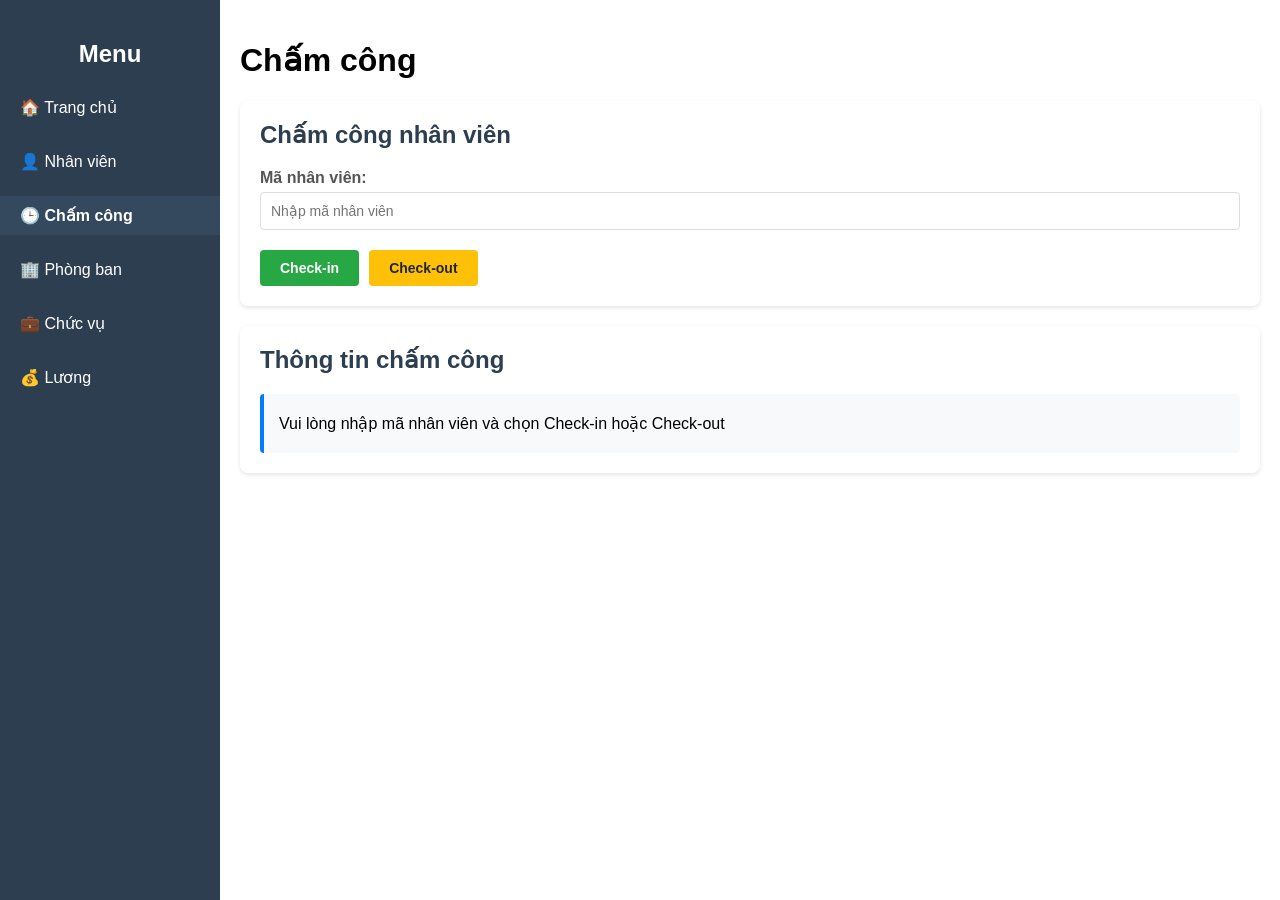
==== QLNS/wwwroot/pages/chamcong.html @ e4da4321 "cap nhat frontend" ====
<!DOCTYPE html>
<html lang="vi">
<head>
    <meta charset="UTF-8">
    <meta name="viewport" content="width=device-width, initial-scale=1.0">
    <title>Chấm công</title>
    <link rel="stylesheet" href="../css/site.css">
    <link rel="stylesheet" href="../css/pages.css">
</head>
<body>
    <div class="container">
        <!-- Sidebar -->
        <aside class="sidebar">
            <h2>Menu</h2>
            <ul>
                <li><a href="../index.html">🏠 Trang chủ</a></li>
                <li><a href="nhanvien.html">👤 Nhân viên</a></li>
                <li><a href="chamcong.html" class="active">🕒 Chấm công</a></li>
                <li><a href="phongban.html">🏢 Phòng ban</a></li>
                <li><a href="chucvu.html">💼 Chức vụ</a></li>
                <li><a href="luong.html">💰 Lương</a></li>
            </ul>
        </aside>

        <!-- Nội dung chính -->
        <main class="content">
            <h1>Chấm công</h1>
            
            <!-- Form chấm công -->
            <div class="card">
                <h2>Chấm công nhân viên</h2>
                <form id="chamCongForm">
                    <div class="form-group">
                        <label for="maNvChamCong">Mã nhân viên:</label>
                        <input type="text" id="maNvChamCong" required placeholder="Nhập mã nhân viên">
                    </div>
                    <div class="form-actions">
                        <button type="button" class="btn btn-success" onclick="checkIn()">Check-in</button>
                        <button type="button" class="btn btn-warning" onclick="checkOut()">Check-out</button>
                    </div>
                </form>
            </div>

            <!-- Thông tin chấm công hôm nay -->
            <div class="card">
                <h2>Thông tin chấm công</h2>
                <div id="chamCongInfo" class="info-box">
                    <p>Vui lòng nhập mã nhân viên và chọn Check-in hoặc Check-out</p>
                </div>
            </div>
        </main>
    </div>

    <script src="../js/chamcong.js"></script>
</body>
</html>
---- QLNS/wwwroot/css/site.css ----
body {
    margin: 0;
    font-family: Arial, sans-serif;
}

.container {
    display: flex;
    height: 100vh;
}

/* Sidebar */
.sidebar {
    width: 220px;
    background: #2c3e50;
    color: white;
    padding: 20px 0;
}

    .sidebar h2 {
        text-align: center;
        margin-bottom: 20px;
    }

    .sidebar ul {
        list-style: none;
        padding: 0;
    }

        .sidebar ul li {
            margin: 15px 0;
        }

            .sidebar ul li a {
                color: white;
                text-decoration: none;
                padding: 10px 20px;
                display: block;
                transition: background 0.3s;
            }

                .sidebar ul li a:hover {
                    background: #34495e;
                }

/* Content */
.content {
    flex: 1;
    padding: 20px;
}
---- QLNS/wwwroot/css/pages.css ----
/* Styles cho các trang quản lý */

.card {
    background: white;
    border-radius: 8px;
    padding: 20px;
    margin-bottom: 20px;
    box-shadow: 0 2px 4px rgba(0,0,0,0.1);
}

.card h2 {
    margin-top: 0;
    color: #2c3e50;
}

/* Form styles */
.form-group {
    margin-bottom: 15px;
}

.form-group label {
    display: block;
    margin-bottom: 5px;
    font-weight: bold;
    color: #555;
}

.form-group input,
.form-group select,
.form-group textarea {
    width: 100%;
    padding: 10px;
    border: 1px solid #ddd;
    border-radius: 4px;
    font-size: 14px;
    box-sizing: border-box;
}

.form-group input:focus,
.form-group select:focus,
.form-group textarea:focus {
    outline: none;
    border-color: #007bff;
}

.form-actions {
    display: flex;
    gap: 10px;
    margin-top: 20px;
}

/* Button styles */
.btn {
    padding: 10px 20px;
    border: none;
    border-radius: 4px;
    cursor: pointer;
    font-size: 14px;
    font-weight: bold;
    transition: background 0.3s;
}

.btn-primary {
    background: #007bff;
    color: white;
}

.btn-primary:hover {
    background: #0056b3;
}

.btn-secondary {
    background: #6c757d;
    color: white;
}

.btn-secondary:hover {
    background: #545b62;
}

.btn-success {
    background: #28a745;
    color: white;
}

.btn-success:hover {
    background: #218838;
}

.btn-warning {
    background: #ffc107;
    color: #212529;
}

.btn-warning:hover {
    background: #e0a800;
}

.btn-danger {
    background: #dc3545;
    color: white;
}

.btn-danger:hover {
    background: #c82333;
}

.btn-info {
    background: #17a2b8;
    color: white;
}

.btn-info:hover {
    background: #138496;
}

/* Table styles */
.table-container {
    overflow-x: auto;
}

table {
    width: 100%;
    border-collapse: collapse;
    margin-top: 10px;
}

table thead {
    background: #2c3e50;
    color: white;
}

table th,
table td {
    padding: 12px;
    text-align: left;
    border-bottom: 1px solid #ddd;
}

table tbody tr:hover {
    background: #f5f5f5;
}

table tbody tr:last-child td {
    border-bottom: none;
}

/* Action buttons in table */
.action-buttons {
    display: flex;
    gap: 5px;
}

.action-buttons button {
    padding: 5px 10px;
    font-size: 12px;
}

/* Info box */
.info-box {
    padding: 15px;
    background: #f8f9fa;
    border-radius: 4px;
    border-left: 4px solid #007bff;
}

.info-box p {
    margin: 5px 0;
}

/* Active menu item */
.sidebar ul li a.active {
    background: #34495e;
    font-weight: bold;
}

/* Message styles */
.message {
    padding: 10px;
    margin: 10px 0;
    border-radius: 4px;
}

.message.success {
    background: #d4edda;
    color: #155724;
    border: 1px solid #c3e6cb;
}

.message.error {
    background: #f8d7da;
    color: #721c24;
    border: 1px solid #f5c6cb;
}

/* Loading spinner */
.loading {
    text-align: center;
    padding: 20px;
}

.spinner {
    border: 4px solid #f3f3f3;
    border-top: 4px solid #007bff;
    border-radius: 50%;
    width: 40px;
    height: 40px;
    animation: spin 1s linear infinite;
    margin: 0 auto;
}

@keyframes spin {
    0% { transform: rotate(0deg); }
    100% { transform: rotate(360deg); }
}
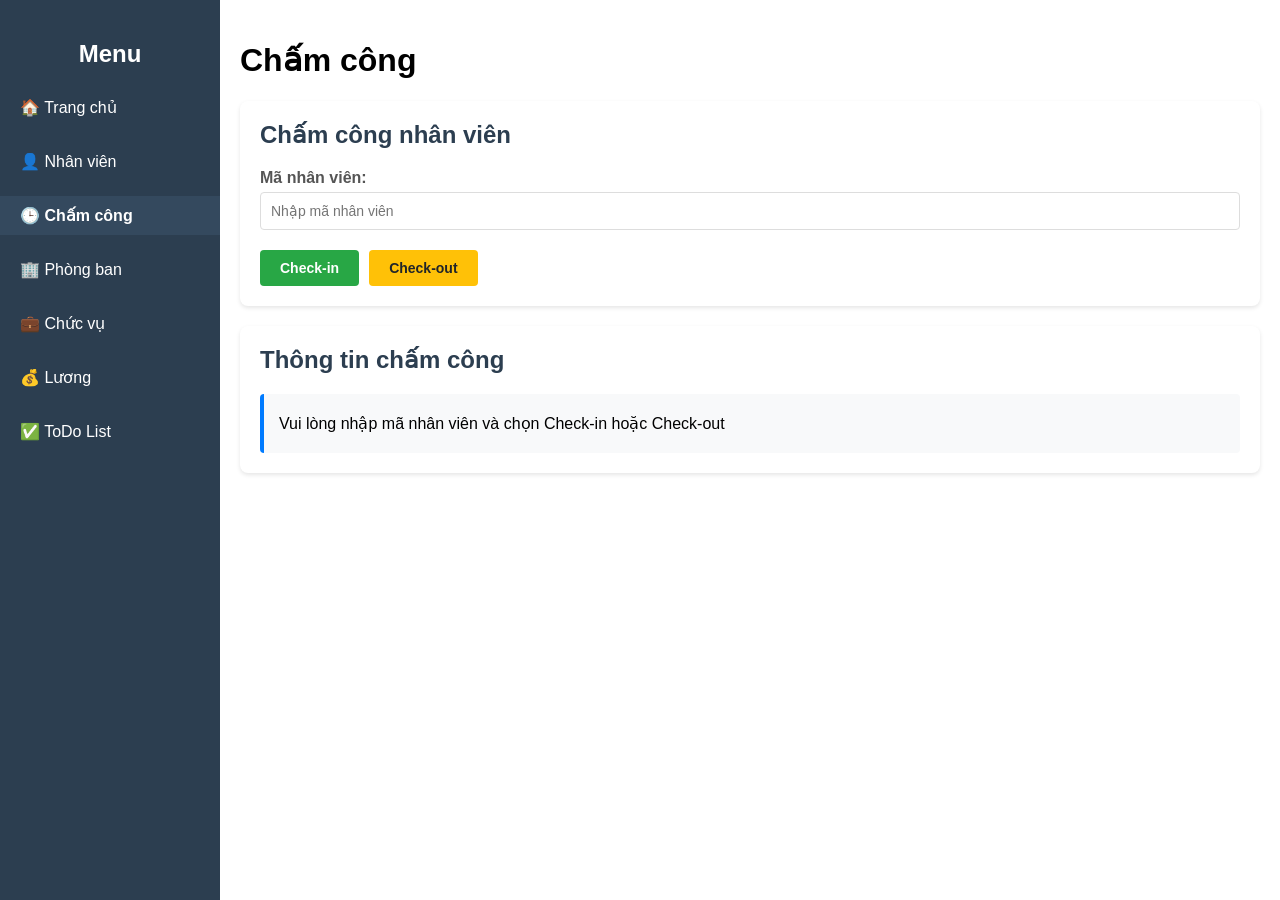
==== commit dda2b2a5: "Update luong" ====
--- a/QLNS/wwwroot/pages/chamcong.html
+++ b/QLNS/wwwroot/pages/chamcong.html
@@ -1,5 +1,6 @@
 <!DOCTYPE html>
 <html lang="vi">
+
 <head>
     <meta charset="UTF-8">
     <meta name="viewport" content="width=device-width, initial-scale=1.0">
@@ -7,6 +8,7 @@
     <link rel="stylesheet" href="../css/site.css">
     <link rel="stylesheet" href="../css/pages.css">
 </head>
+
 <body>
     <div class="container">
         <!-- Sidebar -->
@@ -14,18 +16,19 @@
             <h2>Menu</h2>
             <ul>
                 <li><a href="../index.html">🏠 Trang chủ</a></li>
-                <li><a href="nhanvien.html">👤 Nhân viên</a></li>
+                <li class="restricted admin-only"><a href="nhanvien.html">👤 Nhân viên</a></li>
                 <li><a href="chamcong.html" class="active">🕒 Chấm công</a></li>
-                <li><a href="phongban.html">🏢 Phòng ban</a></li>
-                <li><a href="chucvu.html">💼 Chức vụ</a></li>
-                <li><a href="luong.html">💰 Lương</a></li>
+                <li class="restricted admin-only"><a href="phongban.html">🏢 Phòng ban</a></li>
+                <li class="restricted admin-only"><a href="chucvu.html">💼 Chức vụ</a></li>
+                <li class="restricted admin-only"><a href="luong.html">💰 Lương</a></li>
+                <li><a href="todolist.html">✅ ToDo List</a></li>
             </ul>
         </aside>
 
         <!-- Nội dung chính -->
         <main class="content">
             <h1>Chấm công</h1>
-            
+
             <!-- Form chấm công -->
             <div class="card">
                 <h2>Chấm công nhân viên</h2>
@@ -51,8 +54,9 @@
         </main>
     </div>
 
+    <script src="../js/auth.js"></script>
+    <script src="../js/layout.js"></script>
     <script src="../js/chamcong.js"></script>
 </body>
-</html>
 
-
+</html>
--- a/QLNS/wwwroot/css/pages.css
+++ b/QLNS/wwwroot/css/pages.css
@@ -215,3 +215,6 @@
 }
 
 
+
+
+
